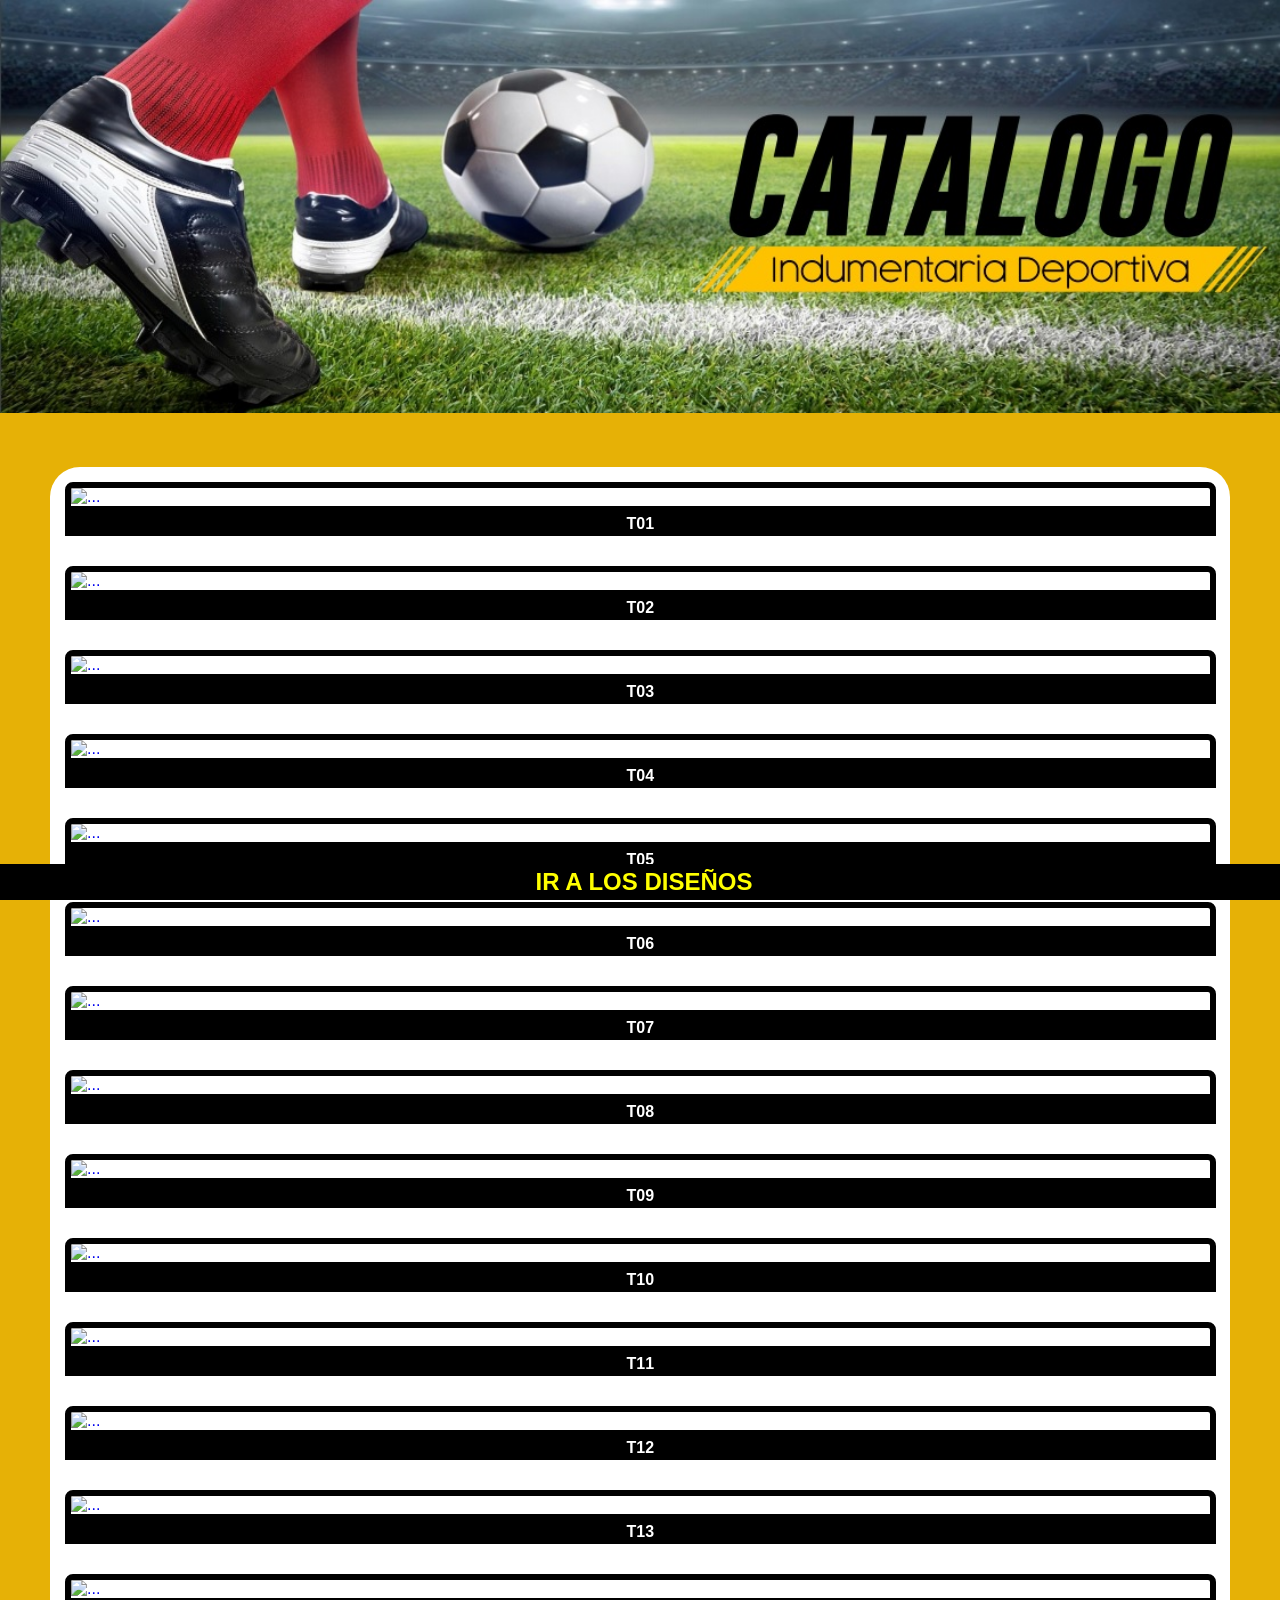
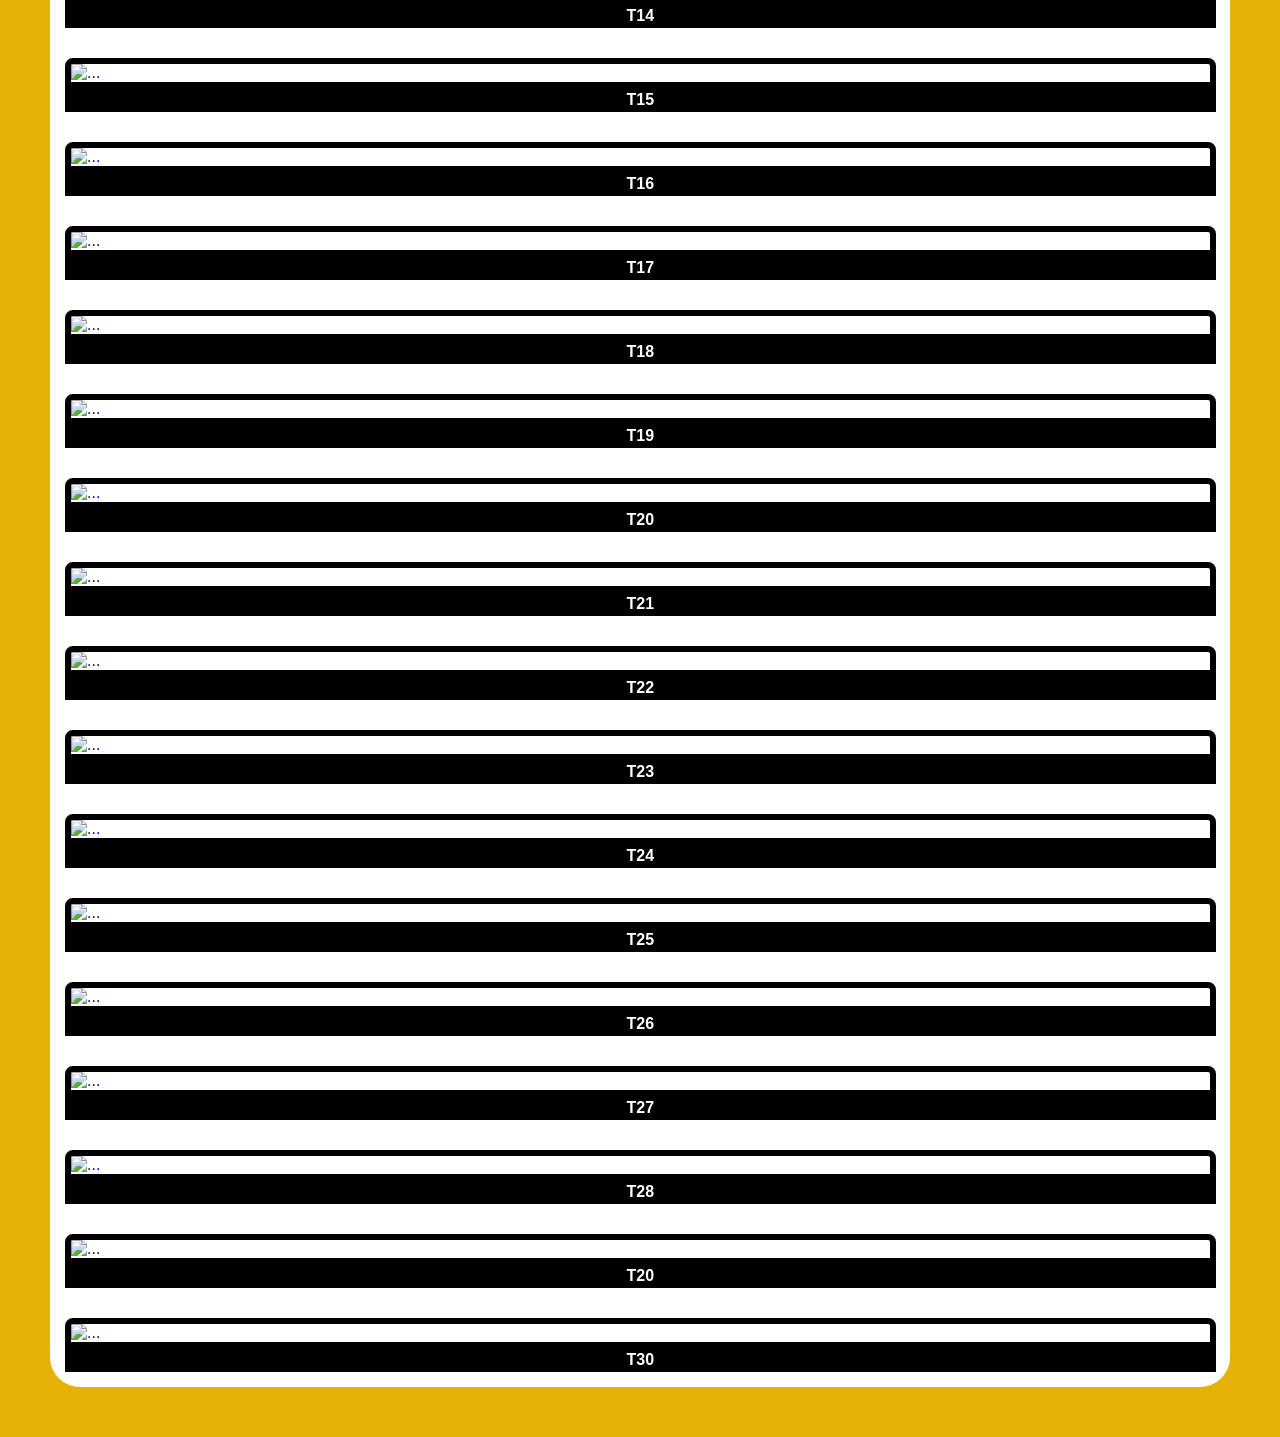
==== fuentes.html @ 0c494fd6 "Add files via upload" ====
<!DOCTYPE html>
<html lang="en">
  <head>
    <meta charset="UTF-8" />
    <meta name="viewport" content="width=device-width, initial-scale=1.0" />
    <title>Fuentes</title>
    <link rel="stylesheet" href="style3.css" />
    <script src="script.js"></script>
    <link rel="shortcut icon" href="img/logo.jpg" />

  </head>

  <body>

<div class="top">
		<a href="index.html">
			<img src="img/encabezado.jpg" class="catalogo" alt="..."/>
		</a>
</div>





		<div class="container">

		  <div class="subcontainer">
		  	 <a href="http://docs.google.com/uc?export=download&id=1OANDhRaDOtr7cvlCYvtiSk5Gny0bH7gP">
		  		<div class="box">
		  	       <img src="img/fonts/T01.png" class="img" alt="...">
		  	       <div class="txt">T01</div>
		        </div>
 
		  	 </a>
		  </div>

		  <div class="subcontainer">
		  	   <a href="http://docs.google.com/uc?export=download&id=1ArpIz_B3kmJR7HzILnsspz9HfCEJIsF2">
		  	     	<div class="box">
		  	           <img src="img/fonts/T02.png" class="img" alt="...">
		  	           <div class="txt">T02</div>
		  	        </div>
		  	   </a>
		  </div>


		  <div class="subcontainer">
		  	    <a href="http://docs.google.com/uc?export=download&id=17JtUOKWfD2_F6hAW7YTJnDFy9DgnNPnD">
		  	    	<div class="box">
		  	            <img src="img/fonts/T03.png" class="img" alt="...">
		  	            <div class="txt">T03</div>
		  	        </div>
		  	     </a>
		  </div>

		  <div class="subcontainer">
		  	    <a href="http://docs.google.com/uc?export=download&id=1b3uaX_ywu-zSuTCpvasA4JLcQ0enGeXO ">
		  	    	<div class="box">
		  	            <img src="img/fonts/T04.jpg" class="img" alt="...">
		  	            <div class="txt">T04</div>
		  	        </div>
		  	     </a>
		  </div>

		  <div class="subcontainer">
		  	    <a href="http://docs.google.com/uc?export=download&id=1eWXEypF8VfdARNYDcADi-viypHKti_oo">
		  	    	<div class="box">
		  	            <img src="img/fonts/T05.jpg" class="img" alt="...">
		  	            <div class="txt">T05</div>
		  	        </div>
		  	     </a>
		  </div>

		  <div class="subcontainer">
		  	    <a href="Http://docs.google.com/uc?export=download&id=1M8QeGA-Cpavd4AEOPIzk1TaBQH6s_sZ3">
		  	    	<div class="box">
		  	            <img src="img/fonts/T06.jpg" class="img" alt="...">
		  	            <div class="txt">T06</div>
		  	        </div>
		  	     </a>
		  </div>

		  <div class="subcontainer">
		  	    <a href="http://docs.google.com/uc?export=download&id=17IUK-QOU1h7bGwhdK_uHwRfd30YUSKc-">
		  	    	<div class="box">
		  	            <img src="img/fonts/T07.jpg" class="img" alt="...">
		  	            <div class="txt">T07</div>
		  	        </div>
		  	     </a>
		  </div>

		  <div class="subcontainer">
		  	    <a href="http://docs.google.com/uc?export=download&id=1myObAH7IfRkdsfM7VhZsHlrXzJmgeLMN">
		  	    	<div class="box">
		  	            <img src="img/fonts/T08.jpg" class="img" alt="...">
		  	            <div class="txt">T08</div>
		  	        </div>
		  	     </a>
		  </div>

		  <div class="subcontainer">
		  	    <a href="http://docs.google.com/uc?export=download&id=1zqZ6siJGGDi4PCRn13BqGouh3ALF0GSV">
		  	    	<div class="box">
		  	            <img src="img/fonts/T09.jpg" class="img" alt="...">
		  	            <div class="txt">T09</div>
		  	        </div>
		  	     </a>
		  </div>

		   <div class="subcontainer">
		  	    <a href="http://docs.google.com/uc?export=download&id=1TVLpv7xQiQryWyy11BLu9s_LjDh8pzE3">
		  	    	<div class="box">
		  	            <img src="img/fonts/T10.jpg" class="img" alt="...">
		  	            <div class="txt">T10</div>
		  	        </div>
		  	     </a>
		  </div>

		   <div class="subcontainer">
		  	    <a href="http://docs.google.com/uc?export=download&id=1uvjS_kwVXXu9exnwZyLpSMmEui7r9JQF">
		  	    	<div class="box">
		  	            <img src="img/fonts/T11.jpg" class="img" alt="...">
		  	            <div class="txt">T11</div>
		  	        </div>
		  	     </a>
		  </div>

		   <div class="subcontainer">
		  	    <a href="http://docs.google.com/uc?export=download&id=1j4dLyuuJoiIv_3tIN8R84vx8v_kB37Zp">
		  	    	<div class="box">
		  	            <img src="img/fonts/T12.jpg" class="img" alt="...">
		  	            <div class="txt">T12</div>
		  	        </div>
		  	     </a>
		  </div>

		   <div class="subcontainer">
		  	    <a href="http://docs.google.com/uc?export=download&id=1ARVRgUpucqARm8R0p23wa66Axnejh9o2">
		  	    	<div class="box">
		  	            <img src="img/fonts/T13.jpg" class="img" alt="...">
		  	            <div class="txt">T13</div>
		  	        </div>
		  	     </a>
		  </div>

		   <div class="subcontainer">
		  	    <a href="http://docs.google.com/uc?export=download&id=17rHdpeAWw-iI7OcJRX1DGGDqWzsw7dDA">
		  	    	<div class="box">
		  	            <img src="img/fonts/T14.jpg" class="img" alt="...">
		  	            <div class="txt">T14</div>
		  	        </div>
		  	     </a>
		  </div>

		   <div class="subcontainer">
		  	    <a href="http://docs.google.com/uc?export=download&id=1JwcNxDgAWiO7XPQe8IWqc_9dHNETM6Hu">
		  	    	<div class="box">
		  	            <img src="img/fonts/T15.jpg" class="img" alt="...">
		  	            <div class="txt">T15</div>
		  	        </div>
		  	     </a>
		  </div>

		   <div class="subcontainer">
		  	    <a href="http://docs.google.com/uc?export=download&id=1ltwCdtunElcowyOE2l9Fzl1aNM5jtb1M">
		  	    	<div class="box">
		  	            <img src="img/fonts/T16.jpg" class="img" alt="...">
		  	            <div class="txt">T16</div>
		  	        </div>
		  	     </a>
		  </div>

		   <div class="subcontainer">
		  	    <a href="http://docs.google.com/uc?export=download&id=13qYm_N-GF2L1qRqqrsUbs-zWZ42C9l1g">
		  	    	<div class="box">
		  	            <img src="img/fonts/T17.jpg" class="img" alt="...">
		  	            <div class="txt">T17</div>
		  	        </div>
		  	     </a>
		  </div>

		   <div class="subcontainer">
		  	    <a href="http://docs.google.com/uc?export=download&id=1ythyWDHLI1wQ4T58HTIVjTuTJ2hvPybg">
		  	    	<div class="box">
		  	            <img src="img/fonts/T18.jpg" class="img" alt="...">
		  	            <div class="txt">T18</div>
		  	        </div>
		  	     </a>
		  </div>

		   <div class="subcontainer">
		  	    <a href="http://docs.google.com/uc?export=download&id=1CKrPpCPF1Wixyg0wmQ14sGDLk7DU3eI-">
		  	    	<div class="box">
		  	            <img src="img/fonts/T19.jpg" class="img" alt="...">
		  	            <div class="txt">T19</div>
		  	        </div>
		  	     </a>
		  </div>

		   <div class="subcontainer">
		  	    <a href="http://docs.google.com/uc?export=download&id=1KR_oM63CVe1WXwXSxK8EPWeSuJ5cYYrN">
		  	    	<div class="box">
		  	            <img src="img/fonts/T20.jpg" class="img" alt="...">
		  	            <div class="txt">T20</div>
		  	        </div>
		  	     </a>
		  </div>

		   <div class="subcontainer">
		  	    <a href="http://docs.google.com/uc?export=download&id=12AUdoEkTLPVnnMEQZaSIkpjbX096lI-k">
		  	    	<div class="box">
		  	            <img src="img/fonts/T21.jpg" class="img" alt="...">
		  	            <div class="txt">T21</div>
		  	        </div>
		  	     </a>
		  </div>

		   <div class="subcontainer">
		  	    <a href="http://docs.google.com/uc?export=download&id=1RkdMHzRqXCuqXRBZjIavHGxK7-882uPh">
		  	    	<div class="box">
		  	            <img src="img/fonts/T22.jpg" class="img" alt="...">
		  	            <div class="txt">T22</div>
		  	        </div>
		  	     </a>
		  </div>

		   <div class="subcontainer">
		  	    <a href="http://docs.google.com/uc?export=download&id=1hbX172amBcXN4OUhB7-BhlOunqLghknW">
		  	    	<div class="box">
		  	            <img src="img/fonts/T23.jpg" class="img" alt="...">
		  	            <div class="txt">T23</div>
		  	        </div>
		  	     </a>
		  </div>

		   <div class="subcontainer">
		  	    <a href="http://docs.google.com/uc?export=download&id=1MY5wrAJ0pRClmNd1ZjsGQWsh9MCriFIG">
		  	    	<div class="box">
		  	            <img src="img/fonts/T24.jpg" class="img" alt="...">
		  	            <div class="txt">T24</div>
		  	        </div>
		  	     </a>
		  </div>

		   <div class="subcontainer">
		  	    <a href="http://docs.google.com/uc?export=download&id=1J6kWx44HXMFZ-YOQckf0ThD4czty9e6A">
		  	    	<div class="box">
		  	            <img src="img/fonts/T25.jpg" class="img" alt="...">
		  	            <div class="txt">T25</div>
		  	        </div>
		  	     </a>
		  </div>

		   <div class="subcontainer">
		  	    <a href="http://docs.google.com/uc?export=download&id=12WQkBMmksnLNj7odFQrvhfuN_Zqsa2ht">
		  	    	<div class="box">
		  	            <img src="img/fonts/T26.jpg" class="img" alt="...">
		  	            <div class="txt">T26</div>
		  	        </div>
		  	     </a>
		  </div>

		   <div class="subcontainer">
		  	    <a href="http://docs.google.com/uc?export=download&id=1gsd6OICbnXMIIoa9B-7A6fuHKJhcqca6">
		  	    	<div class="box">
		  	            <img src="img/fonts/T27.jpg" class="img" alt="...">
		  	            <div class="txt">T27</div>
		  	        </div>
		  	     </a>
		  </div>

		   <div class="subcontainer">
		  	    <a href="http://docs.google.com/uc?export=download&id=1bRKUYuM841u8c20lE8_YyfscLkgsOG_M">
		  	    	<div class="box">
		  	            <img src="img/fonts/T28.jpg" class="img" alt="...">
		  	            <div class="txt">T28</div>
		  	        </div>
		  	     </a>
		  </div>

		   <div class="subcontainer">
		  	    <a href="http://docs.google.com/uc?export=download&id=1Re3_ZQj-2v3zNrFAF9vEAhzbzvL4YMGF">
		  	    	<div class="box">
		  	            <img src="img/fonts/T29.jpg" class="img" alt="...">
		  	            <div class="txt">T20</div>
		  	        </div>
		  	     </a>
		  </div>

		   <div class="subcontainer">
		  	    <a href="http://docs.google.com/uc?export=download&id=1SYhGf6Ke-_hR9akB1eMB1NznHYwmlLvl">
		  	    	<div class="box">
		  	            <img src="img/fonts/T30.jpg" class="img" alt="...">
		  	            <div class="txt">T30</div>
		  	        </div>
		  	     </a>
		  </div>


		</div>


<div class="fixed">
	<a class="boton" href="camisetas.html">Ir a los Diseños</a>
</div>



  </body>
  </html>
---- style3.css ----
body{
  box-sizing: border-box;
  margin: 0px;
  padding: 0px;
  background-color: rgb(230, 177, 6);
   font-family:Helvetica,Futura,Arial,Verdana,sans-serif;
  }

 .top{
 	max-width: 100%;
    margin: 0%;
    padding: 0%;
 }

 .catalogo{
 	  width: 100%;
 }

 .container{

    resize: horizontal;
    border-radius: 30px;
    background-color: rgb(255, 255, 255);
    margin:50px;
 }

 .subcontainer {
     display:block;
     padding: 15px;
     margin: 0px;
     

}
.box{
    padding: 0px;
    margin: 0px;
    width: 99%;

}

.img {
    display:block;
    margin: 0px;
    border-top-left-radius: 8px;
    border-top-right-radius: 8px;
    width: 100%;
    max-width: 100%;	
    border:6px solid #000;
    text-decoration: none;
}
.txt{

	  position: relative;
      color:#fff;
      background-color:#000;
      padding:3px 6px;
      opacity:1;
      font-weight:bold;
      margin: 0px;
      width: 100%;
	  text-align: center;

}

.boton{
       color: yellow;
      background-color:#000;
      padding:0px 20px;
      opacity:1;
      font-weight:bold;
      margin: auto;
      max-width: 100%;
    text-align: center;
    text-decoration: none;
}

  .fixed {
      padding: 4px;
      position: fixed;
      bottom: 0px;
      min-height: 20px;
      width: 100%;
      text-align: center;
      word-wrap: break-word;
      font-weight:bold;
      background-color: black;
      font-size: 24px;
      text-transform: uppercase;

      }

a {
  text-decoration: none;
}
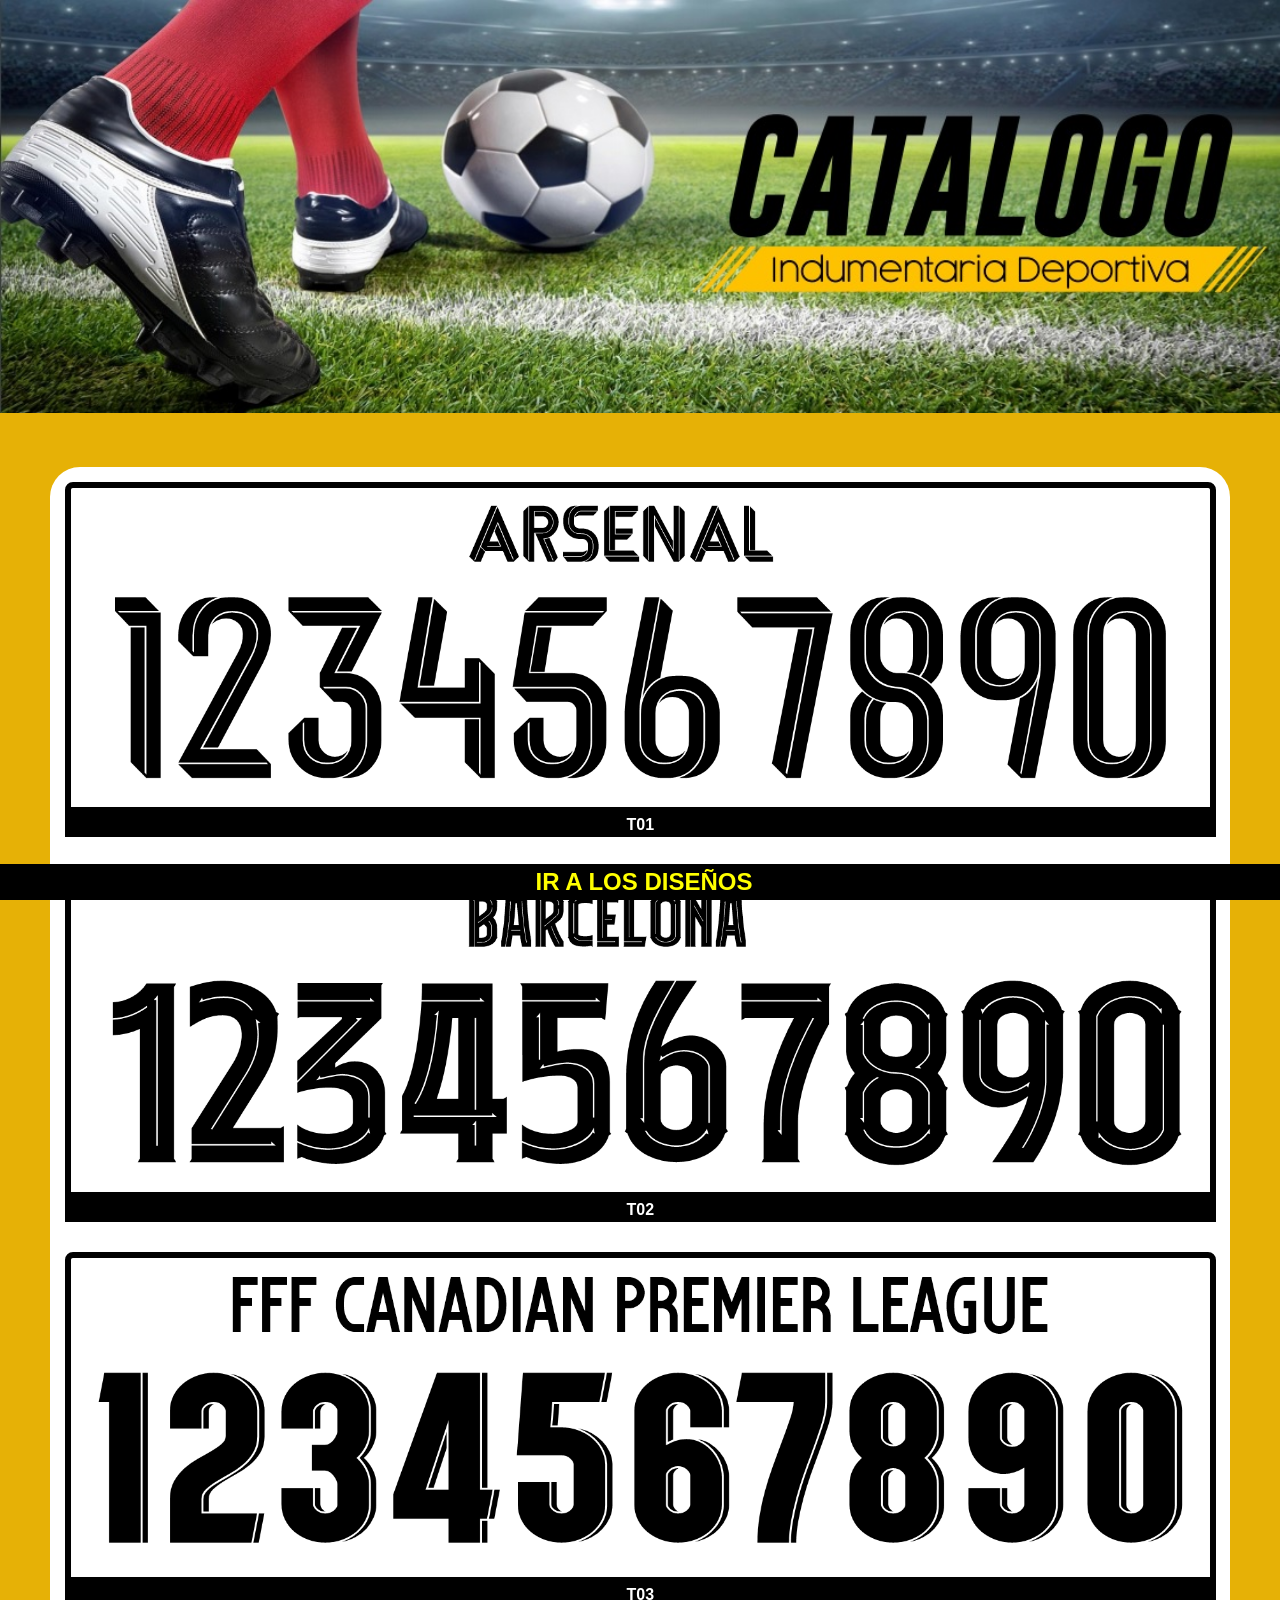
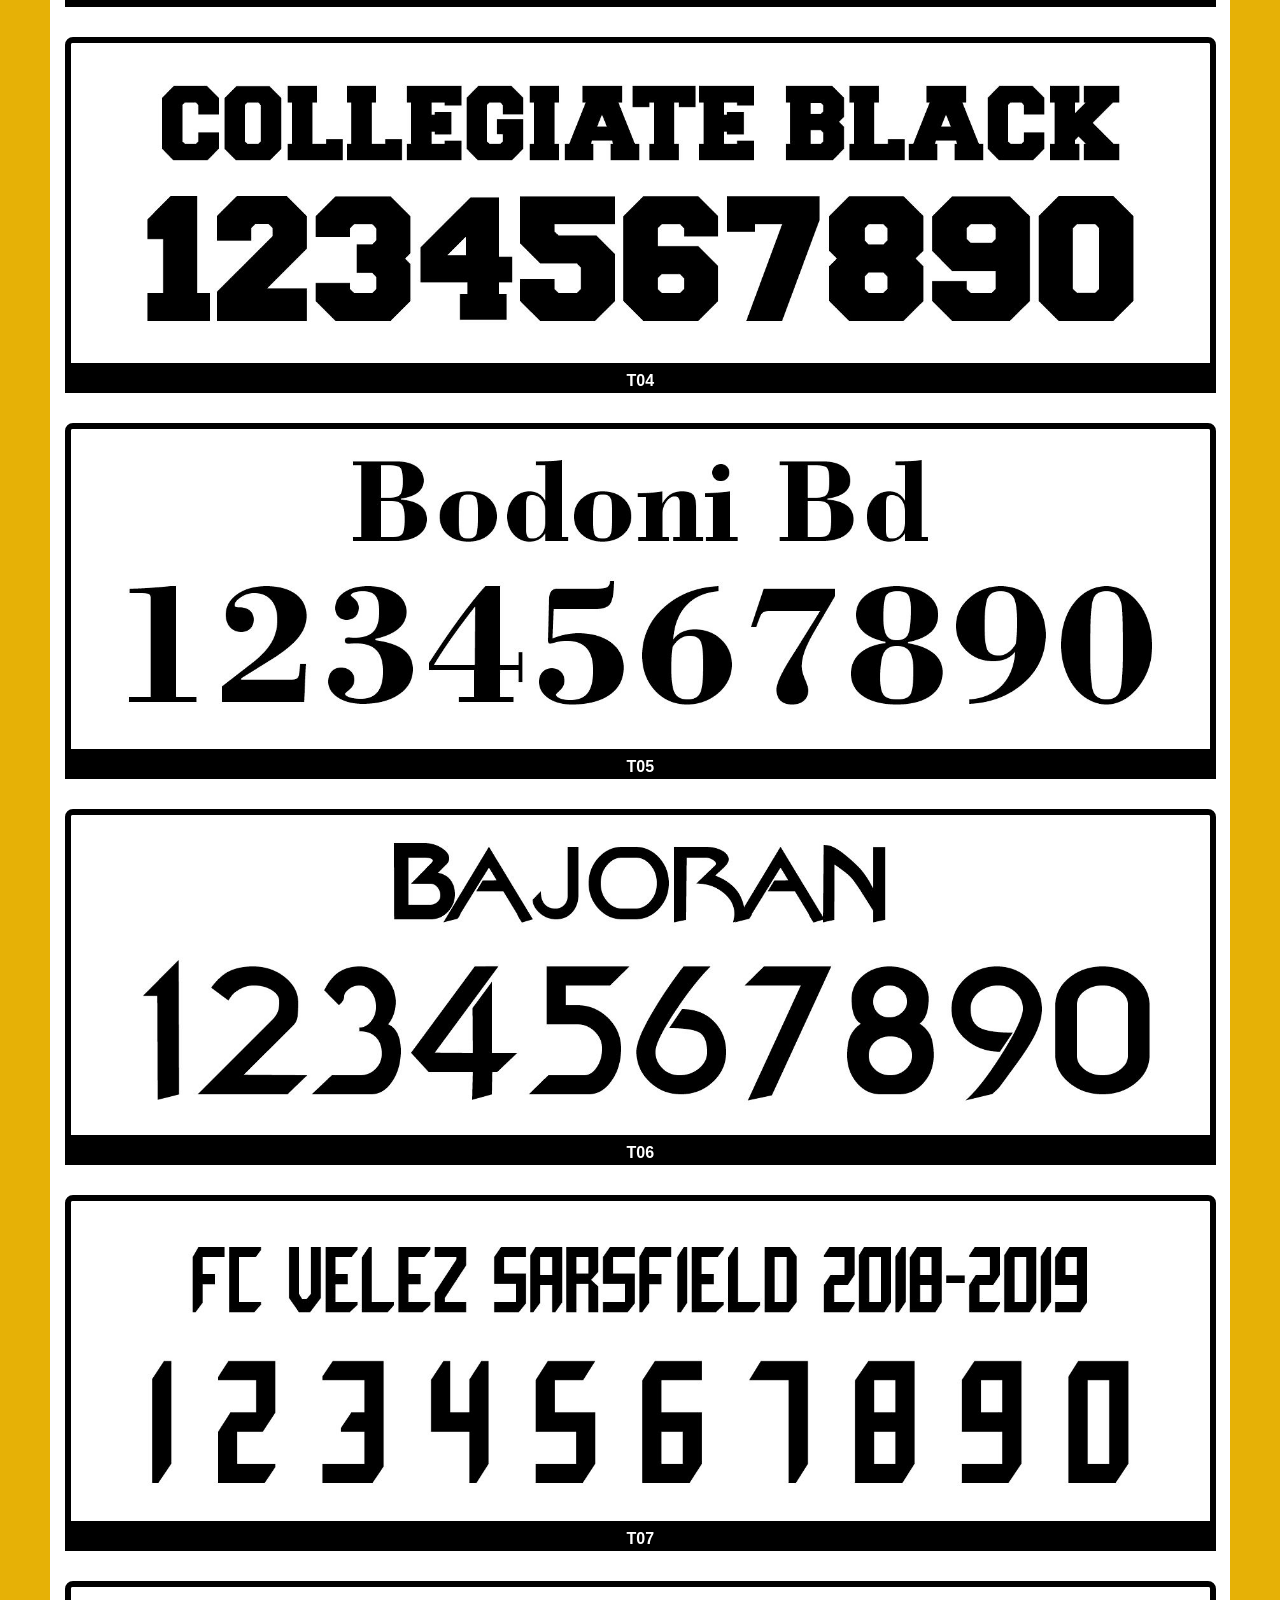
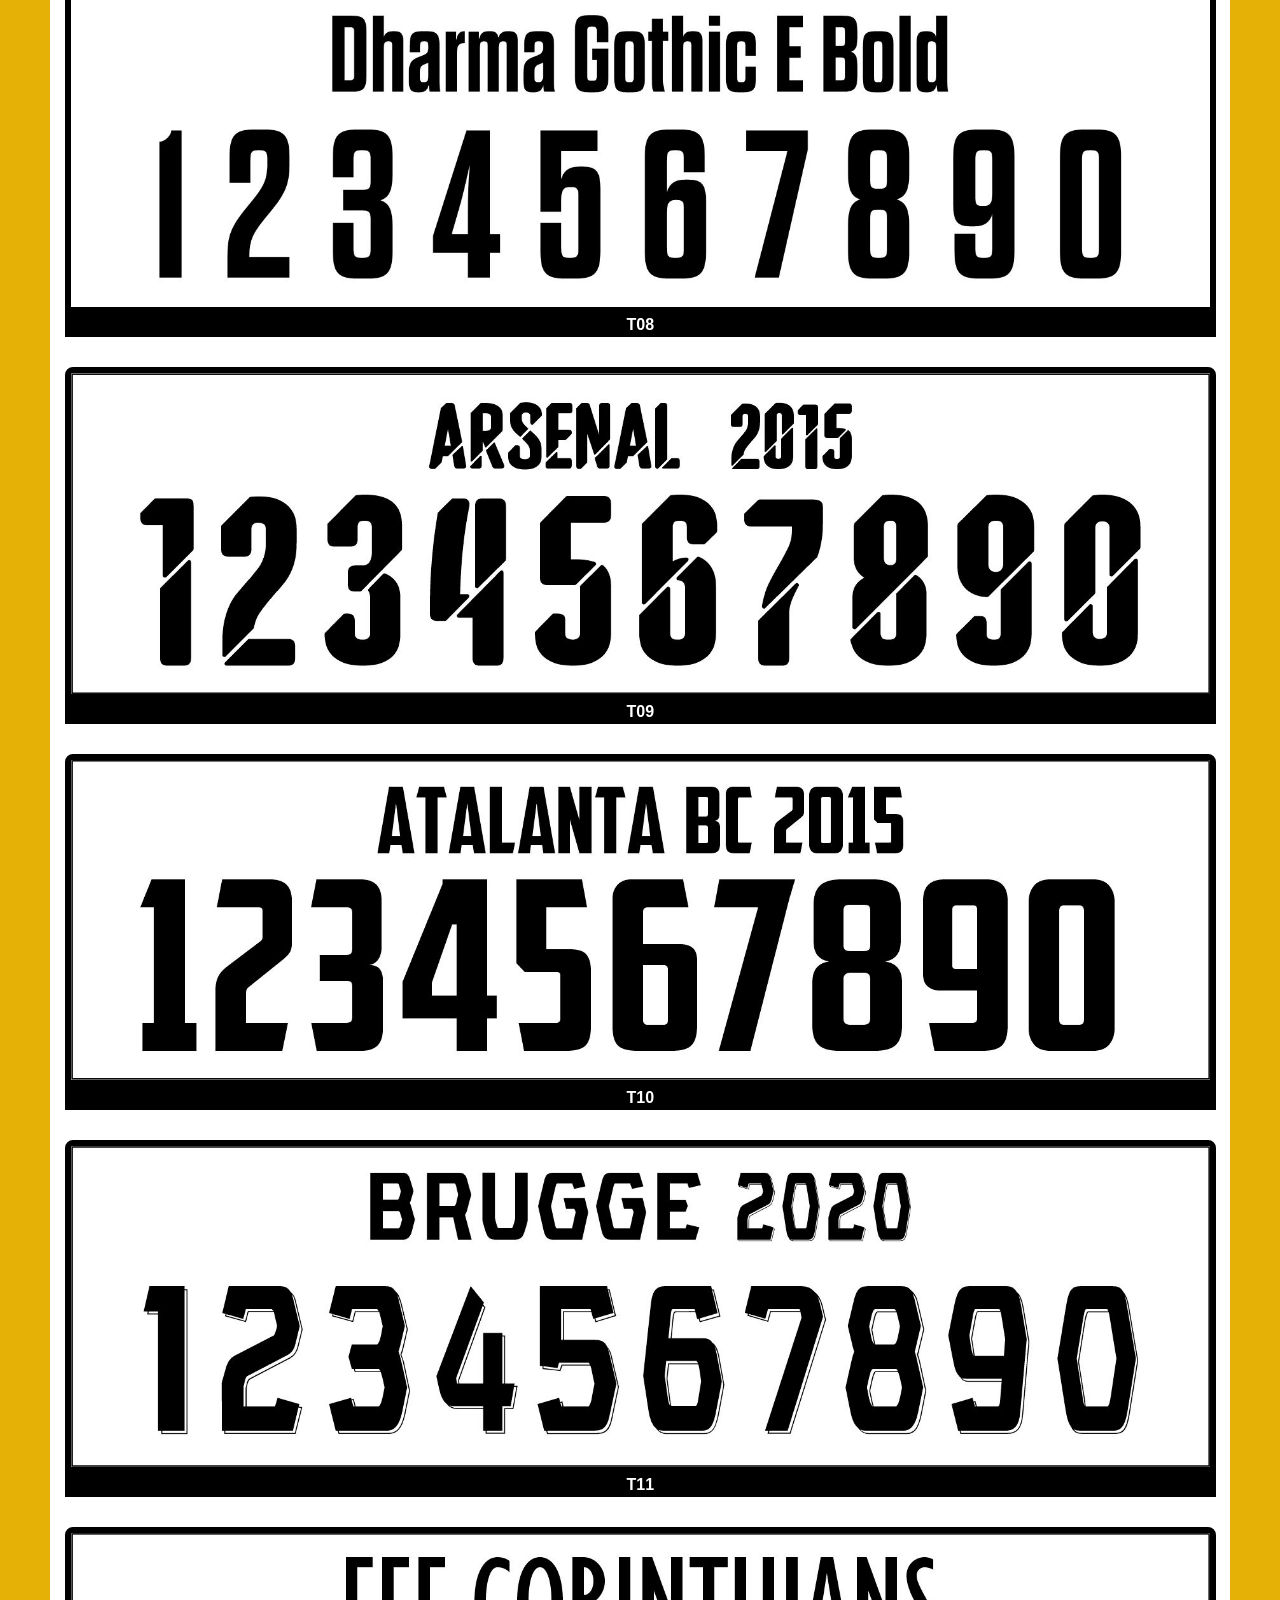
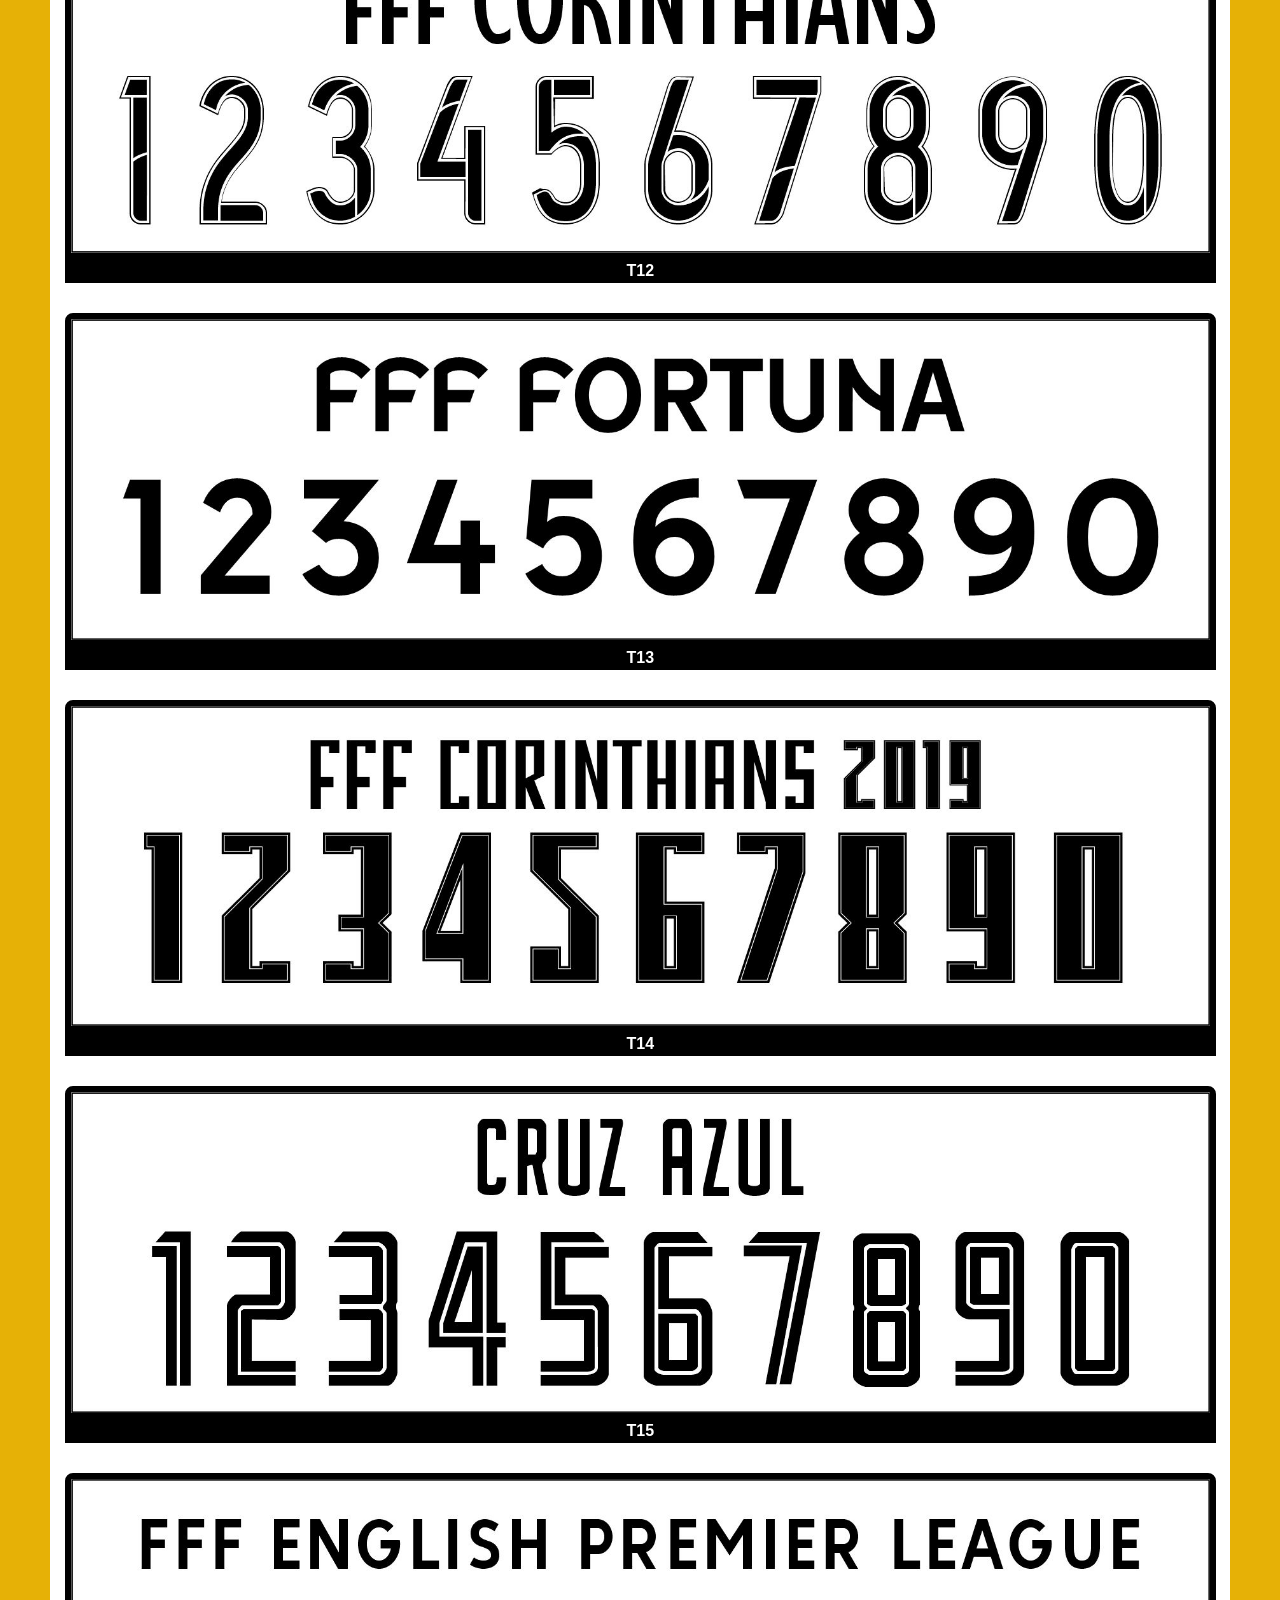
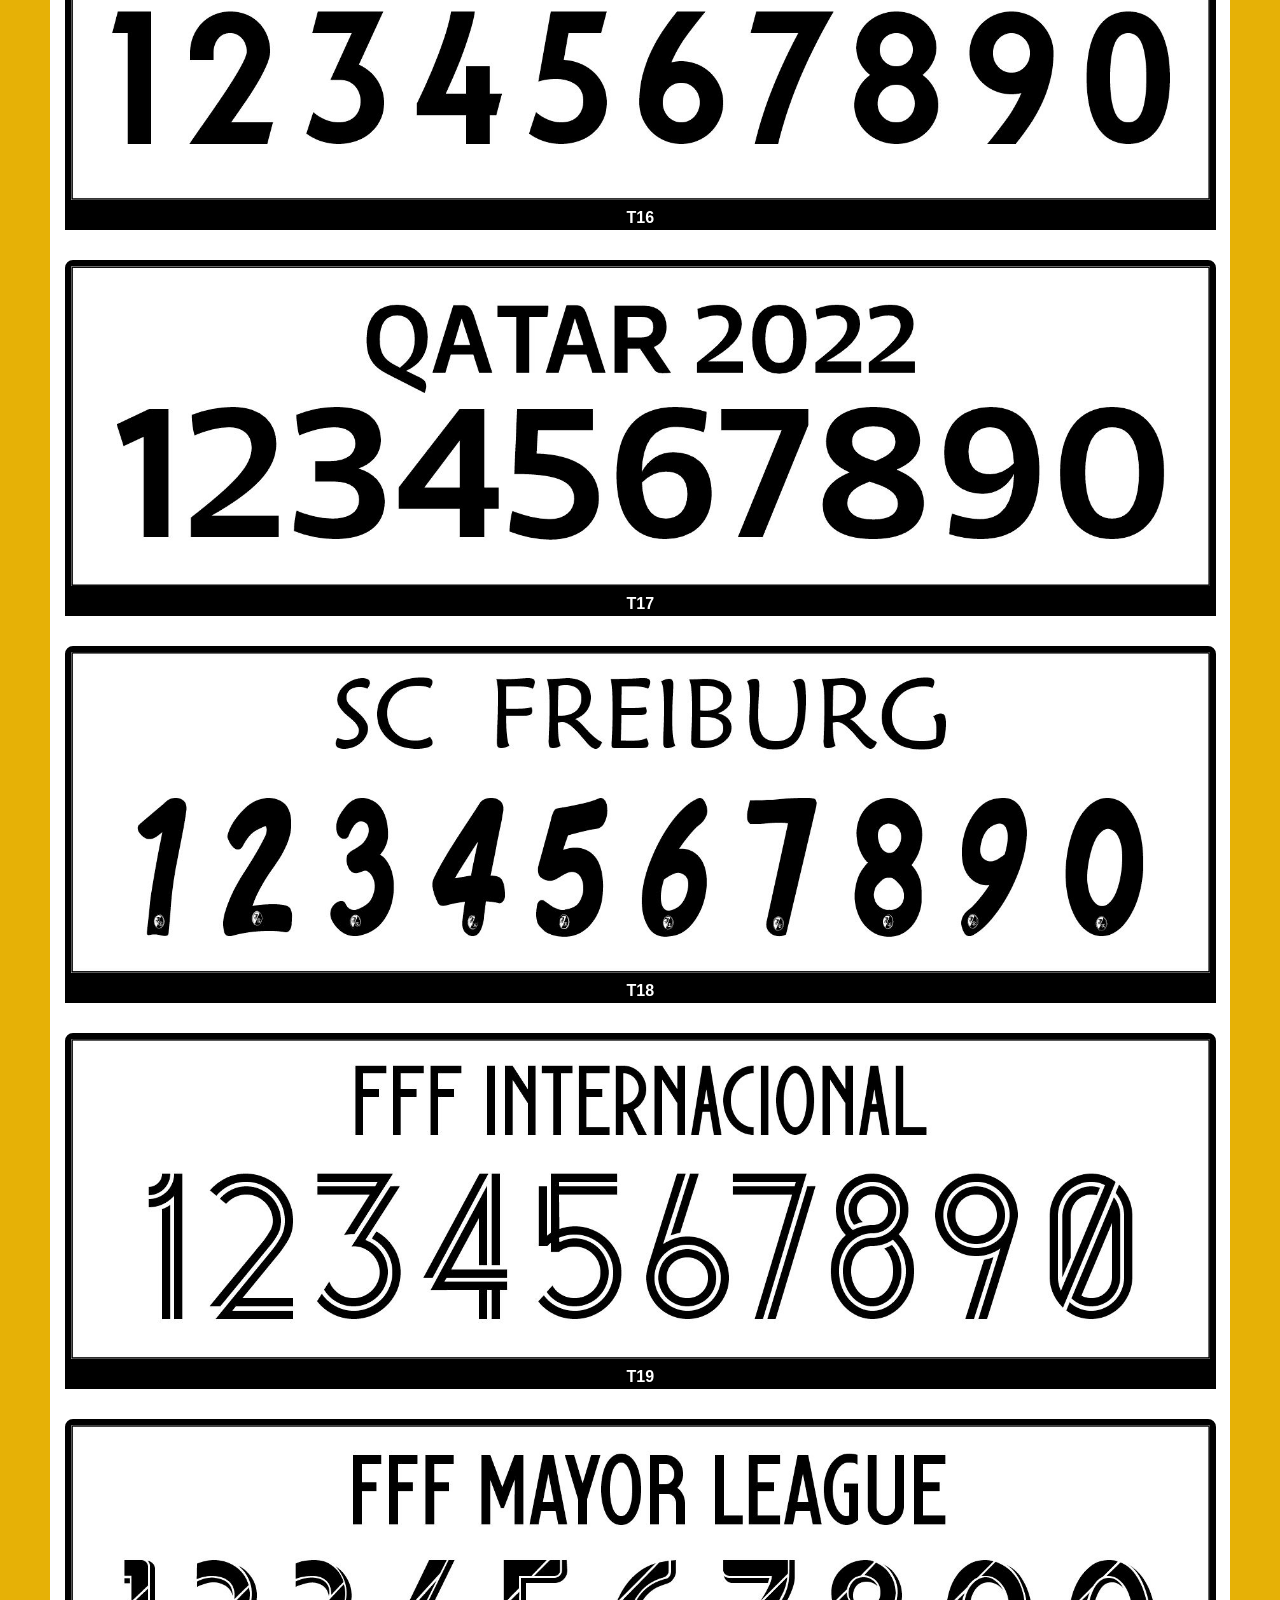
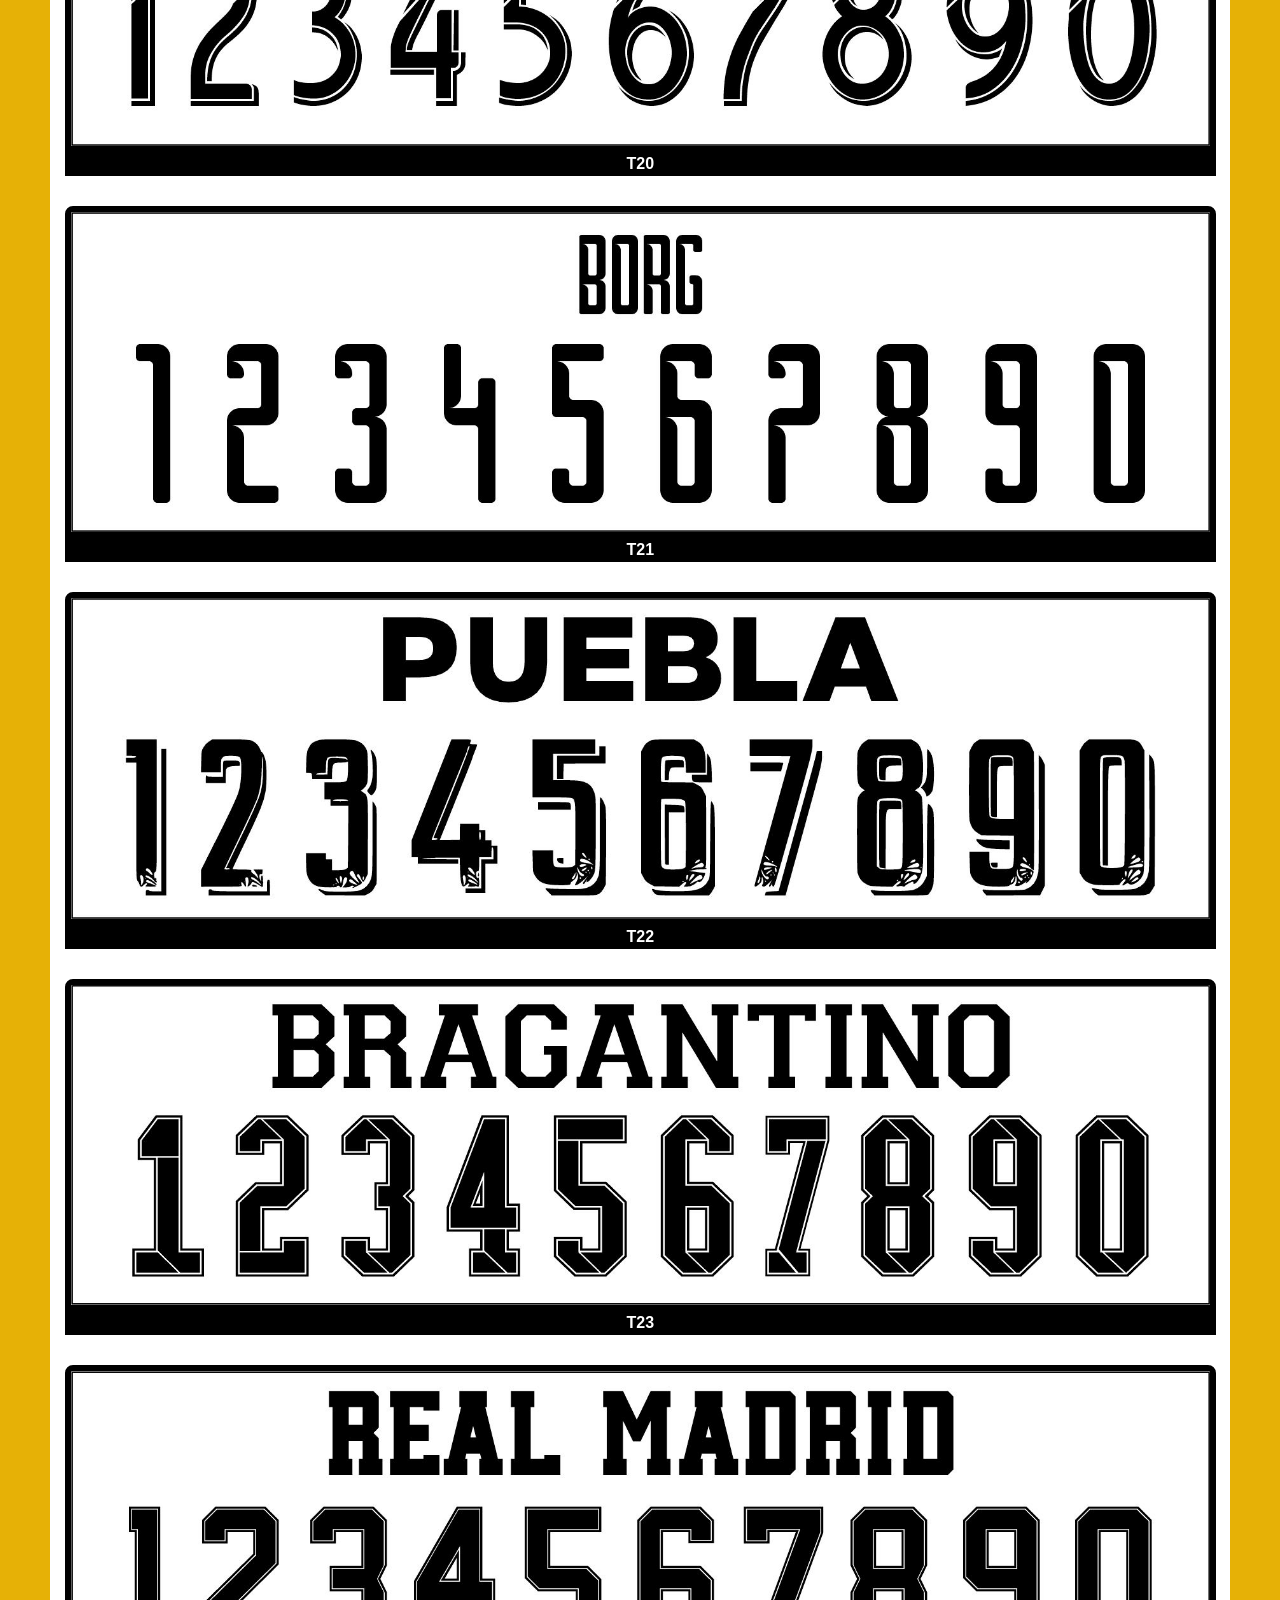
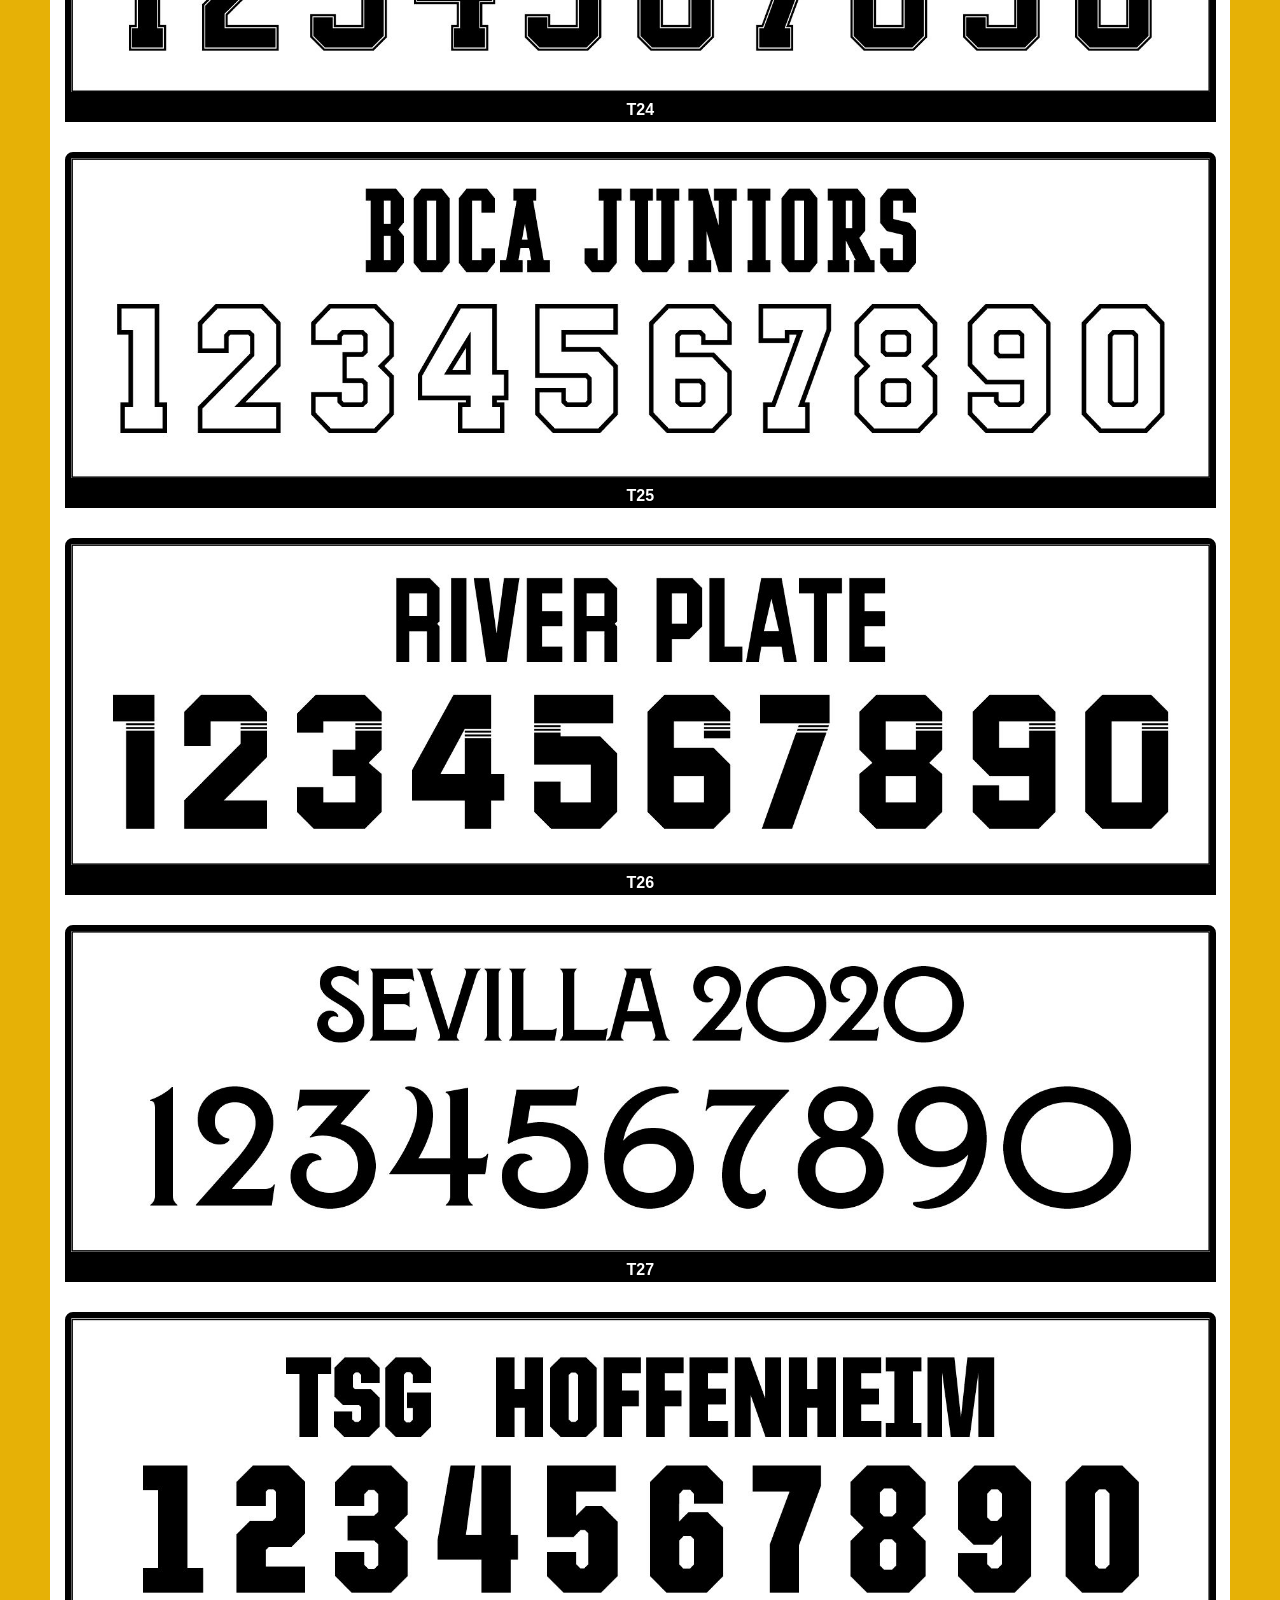
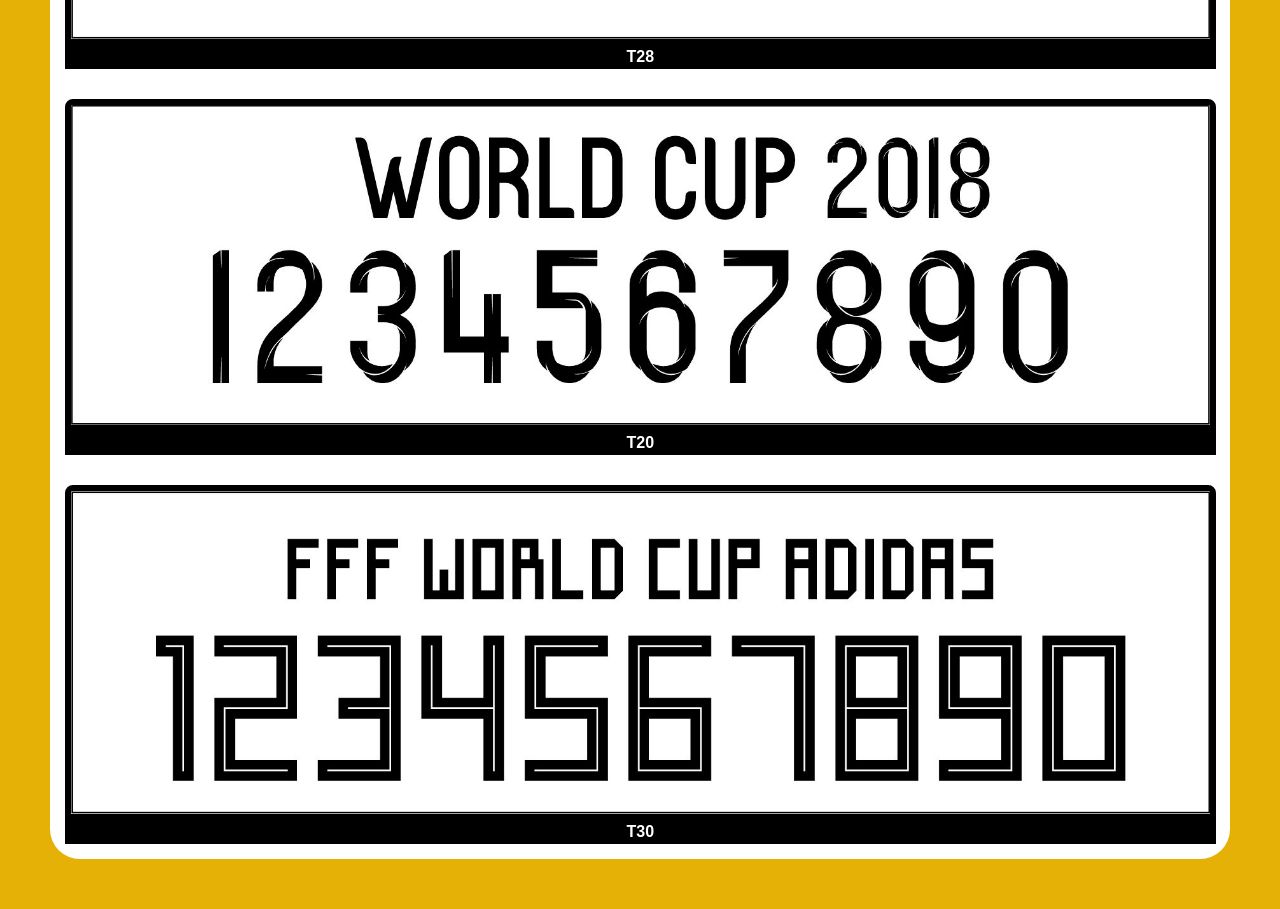
==== commit 7cefd650: "update" ====
--- a/fuentes.html
+++ b/fuentes.html
@@ -27,7 +27,7 @@
 		  <div class="subcontainer">
 		  	 <a href="http://docs.google.com/uc?export=download&id=1OANDhRaDOtr7cvlCYvtiSk5Gny0bH7gP">
 		  		<div class="box">
-		  	       <img src="img/fonts/T01.png" class="img" alt="...">
+		  	       <img src="img/fonts/T01.png" target="_blank" class="img" alt="...">
 		  	       <div class="txt">T01</div>
 		        </div>
  
@@ -37,7 +37,7 @@
 		  <div class="subcontainer">
 		  	   <a href="http://docs.google.com/uc?export=download&id=1ArpIz_B3kmJR7HzILnsspz9HfCEJIsF2">
 		  	     	<div class="box">
-		  	           <img src="img/fonts/T02.png" class="img" alt="...">
+		  	           <img src="img/fonts/T02.png" target="_blank" class="img" alt="...">
 		  	           <div class="txt">T02</div>
 		  	        </div>
 		  	   </a>
@@ -47,7 +47,7 @@
 		  <div class="subcontainer">
 		  	    <a href="http://docs.google.com/uc?export=download&id=17JtUOKWfD2_F6hAW7YTJnDFy9DgnNPnD">
 		  	    	<div class="box">
-		  	            <img src="img/fonts/T03.png" class="img" alt="...">
+		  	            <img src="img/fonts/T03.png" target="_blank" class="img" alt="...">
 		  	            <div class="txt">T03</div>
 		  	        </div>
 		  	     </a>
